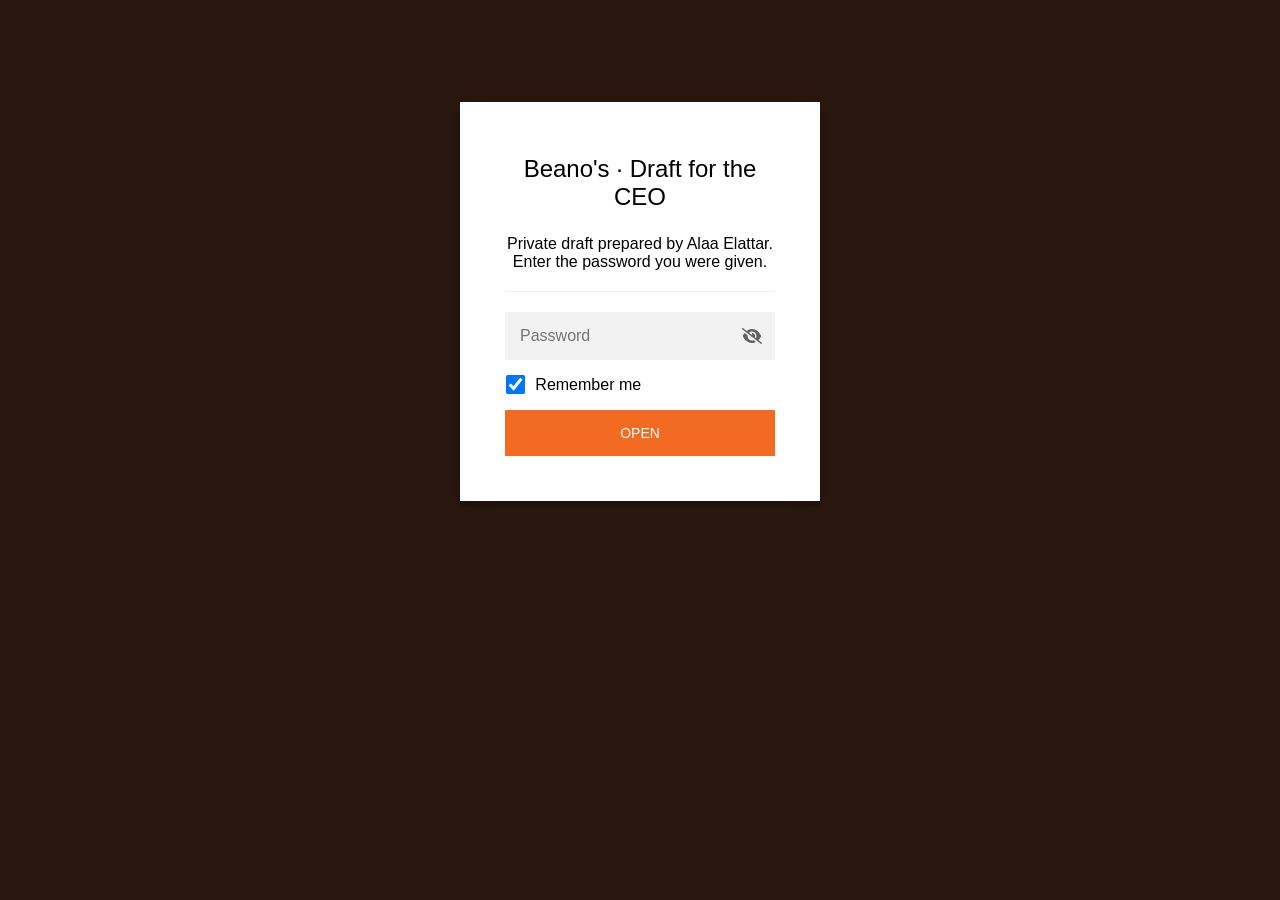
==== assets.html @ b226813e "Beano's pitch site draft v0.2 (encrypted pages)" ====
<!DOCTYPE html>
<html class="staticrypt-html">
    <head>
        <meta charset="utf-8" />
        <title>Beano's · Draft for the CEO</title>
        <meta name="viewport" content="width=device-width, initial-scale=1" />

        <!-- do not cache this page -->
        <meta http-equiv="cache-control" content="max-age=0" />
        <meta http-equiv="cache-control" content="no-cache" />
        <meta http-equiv="expires" content="0" />
        <meta http-equiv="expires" content="Tue, 01 Jan 1980 1:00:00 GMT" />
        <meta http-equiv="pragma" content="no-cache" />

        <style>
            .staticrypt-hr {
                margin-top: 20px;
                margin-bottom: 20px;
                border: 0;
                border-top: 1px solid #eee;
            }

            .staticrypt-page {
                width: 360px;
                padding: 8% 0 0;
                margin: auto;
                box-sizing: border-box;
            }

            .staticrypt-form {
                position: relative;
                z-index: 1;
                background: #ffffff;
                max-width: 360px;
                margin: 0 auto 100px;
                padding: 45px;
                text-align: center;
                box-shadow: 0 0 20px 0 rgba(0, 0, 0, 0.2), 0 5px 5px 0 rgba(0, 0, 0, 0.24);
            }

            .staticrypt-form input[type="password"],
            input[type="text"] {
                background: inherit;
                border: 0;
                box-sizing: border-box; /* This ensures padding is included in the total width */
                font-size: 14px;
                outline: 0;
                padding: 15px 30px 15px 15px; /* Adjust the padding to ensure there is space for the icon */
                width: 100%;
            }

            .staticrypt-password-container {
                position: relative;
                outline: 0;
                background: #f2f2f2;
                width: 100%;
                border: 0;
                margin: 0 0 15px;
                box-sizing: border-box;
            }

            .staticrypt-toggle-password-visibility {
                cursor: pointer;
                height: 20px;
                opacity: 60%;
                padding: 13px;
                position: absolute;
                right: 0;
                top: 50%;
                transform: translateY(-50%);
                width: 20px;
            }

            .staticrypt-form .staticrypt-decrypt-button {
                text-transform: uppercase;
                outline: 0;
                background: #F36B23;
                width: 100%;
                border: 0;
                padding: 15px;
                color: #ffffff;
                font-size: 14px;
                cursor: pointer;
            }

            .staticrypt-form .staticrypt-decrypt-button:hover,
            .staticrypt-form .staticrypt-decrypt-button:active,
            .staticrypt-form .staticrypt-decrypt-button:focus {
                background: #F36B23;
                filter: brightness(92%);
            }

            .staticrypt-html {
                height: 100%;
            }

            .staticrypt-body {
                height: 100%;
                margin: 0;
            }

            .staticrypt-content {
                height: 100%;
                margin-bottom: 1em;
                background: #2A1810;
                font-family: "Arial", sans-serif;
                -webkit-font-smoothing: antialiased;
                -moz-osx-font-smoothing: grayscale;
            }

            .staticrypt-instructions {
                margin-top: -1em;
                margin-bottom: 1em;
            }

            .staticrypt-title {
                font-size: 1.5em;
            }

            label.staticrypt-remember {
                display: flex;
                align-items: center;
                margin-bottom: 1em;
            }

            .staticrypt-remember input[type="checkbox"] {
                transform: scale(1.5);
                margin-right: 1em;
            }

            .hidden {
                display: none !important;
            }

            .staticrypt-spinner-container {
                height: 100%;
                display: flex;
                align-items: center;
                justify-content: center;
            }

            .staticrypt-spinner {
                display: inline-block;
                width: 2rem;
                height: 2rem;
                vertical-align: text-bottom;
                border: 0.25em solid gray;
                border-right-color: transparent;
                border-radius: 50%;
                -webkit-animation: spinner-border 0.75s linear infinite;
                animation: spinner-border 0.75s linear infinite;
                animation-duration: 0.75s;
                animation-timing-function: linear;
                animation-delay: 0s;
                animation-iteration-count: infinite;
                animation-direction: normal;
                animation-fill-mode: none;
                animation-play-state: running;
                animation-name: spinner-border;
            }

            @keyframes spinner-border {
                100% {
                    transform: rotate(360deg);
                }
            }

            @media screen and (-webkit-min-device-pixel-ratio: 0) {
                .staticrypt-form input[type="password"],
                input[type="text"] {
                    font-size: 16px;
                }
            }
        </style>
    </head>

    <body class="staticrypt-body">
        <div id="staticrypt_loading" class="staticrypt-spinner-container">
            <div class="staticrypt-spinner"></div>
        </div>

        <div id="staticrypt_content" class="staticrypt-content hidden">
            <div class="staticrypt-page">
                <div class="staticrypt-form">
                    <div class="staticrypt-instructions">
                        <p class="staticrypt-title">Beano's · Draft for the CEO</p>
                        <p>Private draft prepared by Alaa Elattar. Enter the password you were given.</p>
                    </div>

                    <hr class="staticrypt-hr" />

                    <form id="staticrypt-form" action="#" method="post">
                        <div class="staticrypt-password-container">
                            <input
                                id="staticrypt-password"
                                type="password"
                                name="password"
                                placeholder="Password"
                                autofocus
                            />

                            <img
                                class="staticrypt-toggle-password-visibility"
                                alt="Show password"
                                title="Show password"
                                src="[data-uri]"
                            />
                        </div>

                        <label id="staticrypt-remember-label" class="staticrypt-remember hidden">
                            <input id="staticrypt-remember" type="checkbox" name="remember" checked />
                            Remember me
                        </label>

                        <input type="submit" class="staticrypt-decrypt-button" value="Open" />
                    </form>
                </div>
            </div>
        </div>

        <script>
            // these variables will be filled when generating the file - the template format is 'variable_name'
            const staticryptInitiator = ((function(){
  const exports = {};
  const cryptoEngine = ((function(){
  const exports = {};
  const { subtle } = crypto;

const IV_BITS = 16 * 8;
const HEX_BITS = 4;
const ENCRYPTION_ALGO = "AES-CBC";

/**
 * Translates between utf8 encoded hexadecimal strings
 * and Uint8Array bytes.
 */
const HexEncoder = {
    /**
     * hex string -> bytes
     * @param {string} hexString
     * @returns {Uint8Array}
     */
    parse: function (hexString) {
        if (hexString.length % 2 !== 0) throw "Invalid hexString";
        const arrayBuffer = new Uint8Array(hexString.length / 2);

        for (let i = 0; i < hexString.length; i += 2) {
            const byteValue = parseInt(hexString.substring(i, i + 2), 16);
            if (isNaN(byteValue)) {
                throw "Invalid hexString";
            }
            arrayBuffer[i / 2] = byteValue;
        }
        return arrayBuffer;
    },

    /**
     * bytes -> hex string
     * @param {Uint8Array} bytes
     * @returns {string}
     */
    stringify: function (bytes) {
        const hexBytes = [];

        for (let i = 0; i < bytes.length; ++i) {
            let byteString = bytes[i].toString(16);
            if (byteString.length < 2) {
                byteString = "0" + byteString;
            }
            hexBytes.push(byteString);
        }
        return hexBytes.join("");
    },
};

/**
 * Translates between utf8 strings and Uint8Array bytes.
 */
const UTF8Encoder = {
    parse: function (str) {
        return new TextEncoder().encode(str);
    },

    stringify: function (bytes) {
        return new TextDecoder().decode(bytes);
    },
};

/**
 * Salt and encrypt a msg with a password.
 */
async function encrypt(msg, hashedPassword) {
    // Must be 16 bytes, unpredictable, and preferably cryptographically random. However, it need not be secret.
    // https://developer.mozilla.org/en-US/docs/Web/API/SubtleCrypto/encrypt#parameters
    const iv = crypto.getRandomValues(new Uint8Array(IV_BITS / 8));

    const key = await subtle.importKey("raw", HexEncoder.parse(hashedPassword), ENCRYPTION_ALGO, false, ["encrypt"]);

    const encrypted = await subtle.encrypt(
        {
            name: ENCRYPTION_ALGO,
            iv: iv,
        },
        key,
        UTF8Encoder.parse(msg)
    );

    // iv will be 32 hex characters, we prepend it to the ciphertext for use in decryption
    return HexEncoder.stringify(iv) + HexEncoder.stringify(new Uint8Array(encrypted));
}
exports.encrypt = encrypt;

/**
 * Decrypt a salted msg using a password.
 *
 * @param {string} encryptedMsg
 * @param {string} hashedPassword
 * @returns {Promise<string>}
 */
async function decrypt(encryptedMsg, hashedPassword) {
    const ivLength = IV_BITS / HEX_BITS;
    const iv = HexEncoder.parse(encryptedMsg.substring(0, ivLength));
    const encrypted = encryptedMsg.substring(ivLength);

    const key = await subtle.importKey("raw", HexEncoder.parse(hashedPassword), ENCRYPTION_ALGO, false, ["decrypt"]);

    const outBuffer = await subtle.decrypt(
        {
            name: ENCRYPTION_ALGO,
            iv: iv,
        },
        key,
        HexEncoder.parse(encrypted)
    );

    return UTF8Encoder.stringify(new Uint8Array(outBuffer));
}
exports.decrypt = decrypt;

/**
 * Salt and hash the password so it can be stored in localStorage without opening a password reuse vulnerability.
 *
 * @param {string} password
 * @param {string} salt
 * @returns {Promise<string>}
 */
async function hashPassword(password, salt) {
    // we hash the password in multiple steps, each adding more iterations. This is because we used to allow less
    // iterations, so for backward compatibility reasons, we need to support going from that to more iterations.
    let hashedPassword = await hashLegacyRound(password, salt);

    hashedPassword = await hashSecondRound(hashedPassword, salt);

    return hashThirdRound(hashedPassword, salt);
}
exports.hashPassword = hashPassword;

/**
 * This hashes the password with 1k iterations. This is a low number, we need this function to support backwards
 * compatibility.
 *
 * @param {string} password
 * @param {string} salt
 * @returns {Promise<string>}
 */
function hashLegacyRound(password, salt) {
    return pbkdf2(password, salt, 1000, "SHA-1");
}
exports.hashLegacyRound = hashLegacyRound;

/**
 * Add a second round of iterations. This is because we used to use 1k, so for backwards compatibility with
 * remember-me/autodecrypt links, we need to support going from that to more iterations.
 *
 * @param hashedPassword
 * @param salt
 * @returns {Promise<string>}
 */
function hashSecondRound(hashedPassword, salt) {
    return pbkdf2(hashedPassword, salt, 14000, "SHA-256");
}
exports.hashSecondRound = hashSecondRound;

/**
 * Add a third round of iterations to bring total number to 600k. This is because we used to use 1k, then 15k, so for
 * backwards compatibility with remember-me/autodecrypt links, we need to support going from that to more iterations.
 *
 * @param hashedPassword
 * @param salt
 * @returns {Promise<string>}
 */
function hashThirdRound(hashedPassword, salt) {
    return pbkdf2(hashedPassword, salt, 585000, "SHA-256");
}
exports.hashThirdRound = hashThirdRound;

/**
 * Salt and hash the password so it can be stored in localStorage without opening a password reuse vulnerability.
 *
 * @param {string} password
 * @param {string} salt
 * @param {int} iterations
 * @param {string} hashAlgorithm
 * @returns {Promise<string>}
 */
async function pbkdf2(password, salt, iterations, hashAlgorithm) {
    const key = await subtle.importKey("raw", UTF8Encoder.parse(password), "PBKDF2", false, ["deriveBits"]);

    const keyBytes = await subtle.deriveBits(
        {
            name: "PBKDF2",
            hash: hashAlgorithm,
            iterations,
            salt: UTF8Encoder.parse(salt),
        },
        key,
        256
    );

    return HexEncoder.stringify(new Uint8Array(keyBytes));
}

function generateRandomSalt() {
    const bytes = crypto.getRandomValues(new Uint8Array(128 / 8));

    return HexEncoder.stringify(new Uint8Array(bytes));
}
exports.generateRandomSalt = generateRandomSalt;

async function signMessage(hashedPassword, message) {
    const key = await subtle.importKey(
        "raw",
        HexEncoder.parse(hashedPassword),
        {
            name: "HMAC",
            hash: "SHA-256",
        },
        false,
        ["sign"]
    );
    const signature = await subtle.sign("HMAC", key, UTF8Encoder.parse(message));

    return HexEncoder.stringify(new Uint8Array(signature));
}
exports.signMessage = signMessage;

function getRandomAlphanum() {
    const possibleCharacters = "abcdefghijklmnopqrstuvwxyzABCDEFGHIJKLMNOPQRSTUVWXYZ0123456789";

    let byteArray;
    let parsedInt;

    // Keep generating new random bytes until we get a value that falls
    // within a range that can be evenly divided by possibleCharacters.length
    do {
        byteArray = crypto.getRandomValues(new Uint8Array(1));
        // extract the lowest byte to get an int from 0 to 255 (probably unnecessary, since we're only generating 1 byte)
        parsedInt = byteArray[0] & 0xff;
    } while (parsedInt >= 256 - (256 % possibleCharacters.length));

    // Take the modulo of the parsed integer to get a random number between 0 and totalLength - 1
    const randomIndex = parsedInt % possibleCharacters.length;

    return possibleCharacters[randomIndex];
}

/**
 * Generate a random string of a given length.
 *
 * @param {int} length
 * @returns {string}
 */
function generateRandomString(length) {
    let randomString = "";

    for (let i = 0; i < length; i++) {
        randomString += getRandomAlphanum();
    }

    return randomString;
}
exports.generateRandomString = generateRandomString;

  return exports;
})());
const codec = ((function(){
  const exports = {};
  /**
 * Initialize the codec with the provided cryptoEngine - this return functions to encode and decode messages.
 *
 * @param cryptoEngine - the engine to use for encryption / decryption
 */
function init(cryptoEngine) {
    const exports = {};

    /**
     * Top-level function for encoding a message.
     * Includes password hashing, encryption, and signing.
     *
     * @param {string} msg
     * @param {string} password
     * @param {string} salt
     *
     * @returns {string} The encoded text
     */
    async function encode(msg, password, salt) {
        const hashedPassword = await cryptoEngine.hashPassword(password, salt);

        const encrypted = await cryptoEngine.encrypt(msg, hashedPassword);

        // we use the hashed password in the HMAC because this is effectively what will be used a password (so we can store
        // it in localStorage safely, we don't use the clear text password)
        const hmac = await cryptoEngine.signMessage(hashedPassword, encrypted);

        return hmac + encrypted;
    }
    exports.encode = encode;

    /**
     * Encode using a password that has already been hashed. This is useful to encode multiple messages in a row, that way
     * we don't need to hash the password multiple times.
     *
     * @param {string} msg
     * @param {string} hashedPassword
     *
     * @returns {string} The encoded text
     */
    async function encodeWithHashedPassword(msg, hashedPassword) {
        const encrypted = await cryptoEngine.encrypt(msg, hashedPassword);

        // we use the hashed password in the HMAC because this is effectively what will be used a password (so we can store
        // it in localStorage safely, we don't use the clear text password)
        const hmac = await cryptoEngine.signMessage(hashedPassword, encrypted);

        return hmac + encrypted;
    }
    exports.encodeWithHashedPassword = encodeWithHashedPassword;

    /**
     * Top-level function for decoding a message.
     * Includes signature check and decryption.
     *
     * @param {string} signedMsg
     * @param {string} hashedPassword
     * @param {string} salt
     * @param {int} backwardCompatibleAttempt
     * @param {string} originalPassword
     *
     * @returns {Object} {success: true, decoded: string} | {success: false, message: string}
     */
    async function decode(signedMsg, hashedPassword, salt, backwardCompatibleAttempt = 0, originalPassword = "") {
        const encryptedHMAC = signedMsg.substring(0, 64);
        const encryptedMsg = signedMsg.substring(64);
        const decryptedHMAC = await cryptoEngine.signMessage(hashedPassword, encryptedMsg);

        if (decryptedHMAC !== encryptedHMAC) {
            // we have been raising the number of iterations in the hashing algorithm multiple times, so to support the old
            // remember-me/autodecrypt links we need to try bringing the old hashes up to speed.
            originalPassword = originalPassword || hashedPassword;
            if (backwardCompatibleAttempt === 0) {
                const updatedHashedPassword = await cryptoEngine.hashThirdRound(originalPassword, salt);

                return decode(signedMsg, updatedHashedPassword, salt, backwardCompatibleAttempt + 1, originalPassword);
            }
            if (backwardCompatibleAttempt === 1) {
                let updatedHashedPassword = await cryptoEngine.hashSecondRound(originalPassword, salt);
                updatedHashedPassword = await cryptoEngine.hashThirdRound(updatedHashedPassword, salt);

                return decode(signedMsg, updatedHashedPassword, salt, backwardCompatibleAttempt + 1, originalPassword);
            }

            return { success: false, message: "Signature mismatch" };
        }

        return {
            success: true,
            decoded: await cryptoEngine.decrypt(encryptedMsg, hashedPassword),
        };
    }
    exports.decode = decode;

    return exports;
}
exports.init = init;

  return exports;
})());
const decode = codec.init(cryptoEngine).decode;

/**
 * Initialize the staticrypt module, that exposes functions callbable by the password_template.
 *
 * @param {{
 *  staticryptEncryptedMsgUniqueVariableName: string,
 *  isRememberEnabled: boolean,
 *  rememberDurationInDays: number,
 *  staticryptSaltUniqueVariableName: string,
 * }} staticryptConfig - object of data that is stored on the password_template at encryption time.
 *
 * @param {{
 *  rememberExpirationKey: string,
 *  rememberPassphraseKey: string,
 *  replaceHtmlCallback: function,
 *  clearLocalStorageCallback: function,
 * }} templateConfig - object of data that can be configured by a custom password_template.
 */
function init(staticryptConfig, templateConfig) {
    const exports = {};

    /**
     * Decrypt our encrypted page, replace the whole HTML.
     *
     * @param {string} hashedPassword
     * @returns {Promise<boolean>}
     */
    async function decryptAndReplaceHtml(hashedPassword) {
        const { staticryptEncryptedMsgUniqueVariableName, staticryptSaltUniqueVariableName } = staticryptConfig;
        const { replaceHtmlCallback } = templateConfig;

        const result = await decode(
            staticryptEncryptedMsgUniqueVariableName,
            hashedPassword,
            staticryptSaltUniqueVariableName
        );
        if (!result.success) {
            return false;
        }
        const plainHTML = result.decoded;

        // if the user configured a callback call it, otherwise just replace the whole HTML
        if (typeof replaceHtmlCallback === "function") {
            replaceHtmlCallback(plainHTML);
        } else {
            document.write(plainHTML);
            document.close();
        }

        return true;
    }

    /**
     * Attempt to decrypt the page and replace the whole HTML.
     *
     * @param {string} password
     * @param {boolean} isRememberChecked
     *
     * @returns {Promise<{isSuccessful: boolean, hashedPassword?: string}>} - we return an object, so that if we want to
     *   expose more information in the future we can do it without breaking the password_template
     */
    async function handleDecryptionOfPage(password, isRememberChecked) {
        const { staticryptSaltUniqueVariableName } = staticryptConfig;

        // decrypt and replace the whole page
        const hashedPassword = await cryptoEngine.hashPassword(password, staticryptSaltUniqueVariableName);
        return handleDecryptionOfPageFromHash(hashedPassword, isRememberChecked);
    }
    exports.handleDecryptionOfPage = handleDecryptionOfPage;

    async function handleDecryptionOfPageFromHash(hashedPassword, isRememberChecked) {
        const { isRememberEnabled, rememberDurationInDays } = staticryptConfig;
        const { rememberExpirationKey, rememberPassphraseKey } = templateConfig;

        const isDecryptionSuccessful = await decryptAndReplaceHtml(hashedPassword);

        if (!isDecryptionSuccessful) {
            return {
                isSuccessful: false,
                hashedPassword,
            };
        }

        // remember the hashedPassword and set its expiration if necessary
        if (isRememberEnabled && isRememberChecked) {
            window.localStorage.setItem(rememberPassphraseKey, hashedPassword);

            // set the expiration if the duration isn't 0 (meaning no expiration)
            if (rememberDurationInDays > 0) {
                window.localStorage.setItem(
                    rememberExpirationKey,
                    (new Date().getTime() + rememberDurationInDays * 24 * 60 * 60 * 1000).toString()
                );
            }
        }

        return {
            isSuccessful: true,
            hashedPassword,
        };
    }
    exports.handleDecryptionOfPageFromHash = handleDecryptionOfPageFromHash;

    /**
     * Clear localstorage from staticrypt related values
     */
    function clearLocalStorage() {
        const { clearLocalStorageCallback, rememberExpirationKey, rememberPassphraseKey } = templateConfig;

        if (typeof clearLocalStorageCallback === "function") {
            clearLocalStorageCallback();
        } else {
            localStorage.removeItem(rememberPassphraseKey);
            localStorage.removeItem(rememberExpirationKey);
        }
    }

    async function handleDecryptOnLoad() {
        let isSuccessful = await decryptOnLoadFromUrl();

        if (!isSuccessful) {
            isSuccessful = await decryptOnLoadFromRememberMe();
        }

        return { isSuccessful };
    }
    exports.handleDecryptOnLoad = handleDecryptOnLoad;

    /**
     * Clear storage if we are logging out
     *
     * @returns {boolean} - whether we logged out
     */
    function logoutIfNeeded() {
        const logoutKey = "staticrypt_logout";

        // handle logout through query param
        const queryParams = new URLSearchParams(window.location.search);
        if (queryParams.has(logoutKey)) {
            clearLocalStorage();
            return true;
        }

        // handle logout through URL fragment
        const hash = window.location.hash.substring(1);
        if (hash.includes(logoutKey)) {
            clearLocalStorage();
            return true;
        }

        return false;
    }

    /**
     * To be called on load: check if we want to try to decrypt and replace the HTML with the decrypted content, and
     * try to do it if needed.
     *
     * @returns {Promise<boolean>} true if we derypted and replaced the whole page, false otherwise
     */
    async function decryptOnLoadFromRememberMe() {
        const { rememberDurationInDays } = staticryptConfig;
        const { rememberExpirationKey, rememberPassphraseKey } = templateConfig;

        // if we are login out, terminate
        if (logoutIfNeeded()) {
            return false;
        }

        // if there is expiration configured, check if we're not beyond the expiration
        if (rememberDurationInDays && rememberDurationInDays > 0) {
            const expiration = localStorage.getItem(rememberExpirationKey),
                isExpired = expiration && new Date().getTime() > parseInt(expiration);

            if (isExpired) {
                clearLocalStorage();
                return false;
            }
        }

        const hashedPassword = localStorage.getItem(rememberPassphraseKey);

        if (hashedPassword) {
            // try to decrypt
            const isDecryptionSuccessful = await decryptAndReplaceHtml(hashedPassword);

            // if the decryption is unsuccessful the password might be wrong - silently clear the saved data and let
            // the user fill the password form again
            if (!isDecryptionSuccessful) {
                clearLocalStorage();
                return false;
            }

            return true;
        }

        return false;
    }

    async function decryptOnLoadFromUrl() {
        const passwordKey = "staticrypt_pwd";
        const rememberMeKey = "remember_me";

        // try to get the password from the query param (for backward compatibility - we now want to avoid this method,
        // since it sends the hashed password to the server which isn't needed)
        const queryParams = new URLSearchParams(window.location.search);
        const hashedPasswordQuery = queryParams.get(passwordKey);
        const rememberMeQuery = queryParams.get(rememberMeKey);

        const urlFragment = window.location.hash.substring(1);
        // get the password from the url fragment
        const hashedPasswordRegexMatch = urlFragment.match(new RegExp(passwordKey + "=([^&]*)"));
        const hashedPasswordFragment = hashedPasswordRegexMatch ? hashedPasswordRegexMatch[1] : null;
        const rememberMeFragment = urlFragment.includes(rememberMeKey);

        const hashedPassword = hashedPasswordFragment || hashedPasswordQuery;
        const rememberMe = rememberMeFragment || rememberMeQuery;

        if (hashedPassword) {
            return handleDecryptionOfPageFromHash(hashedPassword, rememberMe);
        }

        return false;
    }

    return exports;
}
exports.init = init;

  return exports;
})());
            const templateError = "Bad password!",
                templateToggleAltShow = "Show password",
                templateToggleAltHide = "Hide password",
                isRememberEnabled = true,
                staticryptConfig = {"staticryptEncryptedMsgUniqueVariableName":"[base64]","isRememberEnabled":true,"rememberDurationInDays":7,"staticryptSaltUniqueVariableName":"b8e91a7cf2f8fc9739624443bcfa6524"};

            // you can edit these values to customize some of the behavior of StatiCrypt
            const templateConfig = {
                rememberExpirationKey: "staticrypt_expiration",
                rememberPassphraseKey: "staticrypt_passphrase",
                replaceHtmlCallback: null,
                clearLocalStorageCallback: null,
            };

            // init the staticrypt engine
            const staticrypt = staticryptInitiator.init(staticryptConfig, templateConfig);

            // try to automatically decrypt on load if there is a saved password
            window.onload = async function () {
                const { isSuccessful } = await staticrypt.handleDecryptOnLoad();

                // if we didn't decrypt anything on load, show the password prompt. Otherwise the content has already been
                // replaced, no need to do anything
                if (!isSuccessful) {
                    // hide loading screen
                    document.getElementById("staticrypt_loading").classList.add("hidden");
                    document.getElementById("staticrypt_content").classList.remove("hidden");
                    document.getElementById("staticrypt-password").focus();

                    // show the remember me checkbox
                    if (isRememberEnabled) {
                        document.getElementById("staticrypt-remember-label").classList.remove("hidden");
                    }
                }
            };

            // toggle password visibility
            const toggleIcon = document.querySelector(".staticrypt-toggle-password-visibility");
            // these two icons are coming from FontAwesome
            const imgSrcEyeClosed =
                "[data-uri]";
            const imgSrcEyeOpened =
                "[data-uri]";
            toggleIcon.addEventListener("click", function () {
                const passwordInput = document.getElementById("staticrypt-password");
                if (passwordInput.type === "password") {
                    passwordInput.type = "text";
                    toggleIcon.src = imgSrcEyeOpened;
                    toggleIcon.alt = templateToggleAltHide;
                    toggleIcon.title = templateToggleAltHide;
                } else {
                    passwordInput.type = "password";
                    toggleIcon.src = imgSrcEyeClosed;
                    toggleIcon.alt = templateToggleAltShow;
                    toggleIcon.title = templateToggleAltShow;
                }
            });

            // handle password form submission
            document.getElementById("staticrypt-form").addEventListener("submit", async function (e) {
                e.preventDefault();

                const password = document.getElementById("staticrypt-password").value,
                    isRememberChecked = document.getElementById("staticrypt-remember").checked;

                const { isSuccessful } = await staticrypt.handleDecryptionOfPage(password, isRememberChecked);

                if (!isSuccessful) {
                    alert(templateError);
                }
            });
        </script>
    </body>
</html>
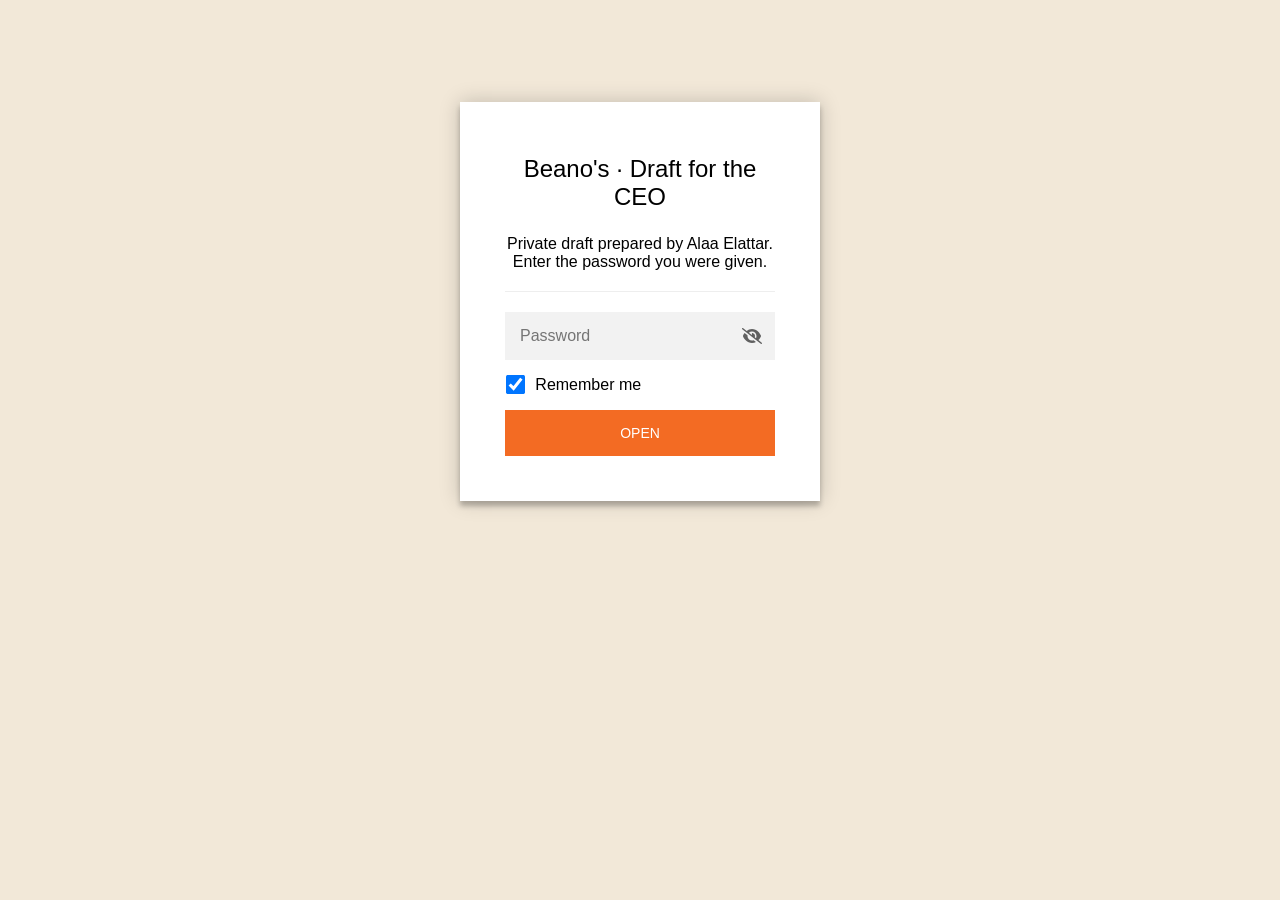
==== commit 098e08f8: "Light latte theme with brown beans; content edits" ====
--- a/assets.html
+++ b/assets.html
@@ -102,7 +102,7 @@
             .staticrypt-content {
                 height: 100%;
                 margin-bottom: 1em;
-                background: #2A1810;
+                background: #F2E8D8;
                 font-family: "Arial", sans-serif;
                 -webkit-font-smoothing: antialiased;
                 -moz-osx-font-smoothing: grayscale;
@@ -820,7 +820,7 @@
                 templateToggleAltShow = "Show password",
                 templateToggleAltHide = "Hide password",
                 isRememberEnabled = true,
-                staticryptConfig = {"staticryptEncryptedMsgUniqueVariableName":"[base64]","isRememberEnabled":true,"rememberDurationInDays":7,"staticryptSaltUniqueVariableName":"b8e91a7cf2f8fc9739624443bcfa6524"};
+                staticryptConfig = {"staticryptEncryptedMsgUniqueVariableName":"[base64]","isRememberEnabled":true,"rememberDurationInDays":7,"staticryptSaltUniqueVariableName":"b8e91a7cf2f8fc9739624443bcfa6524"};
 
             // you can edit these values to customize some of the behavior of StatiCrypt
             const templateConfig = {
